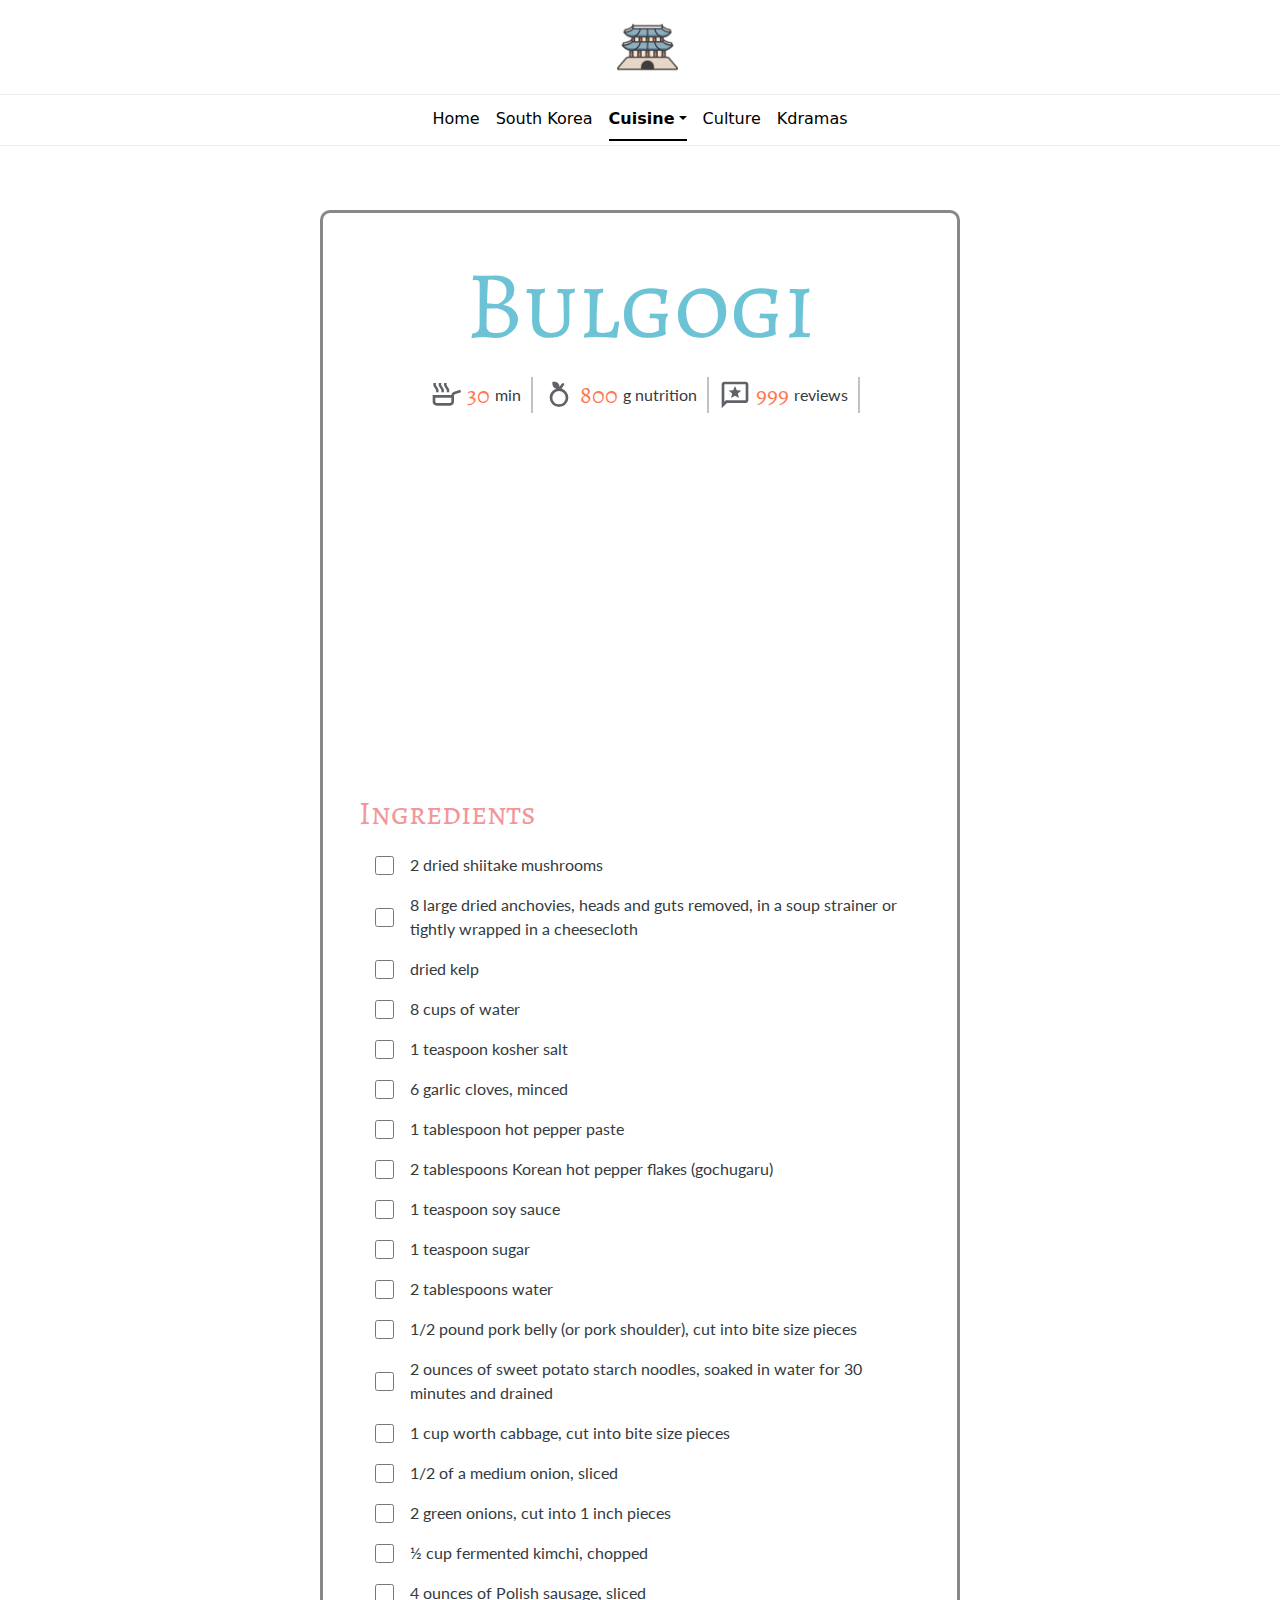
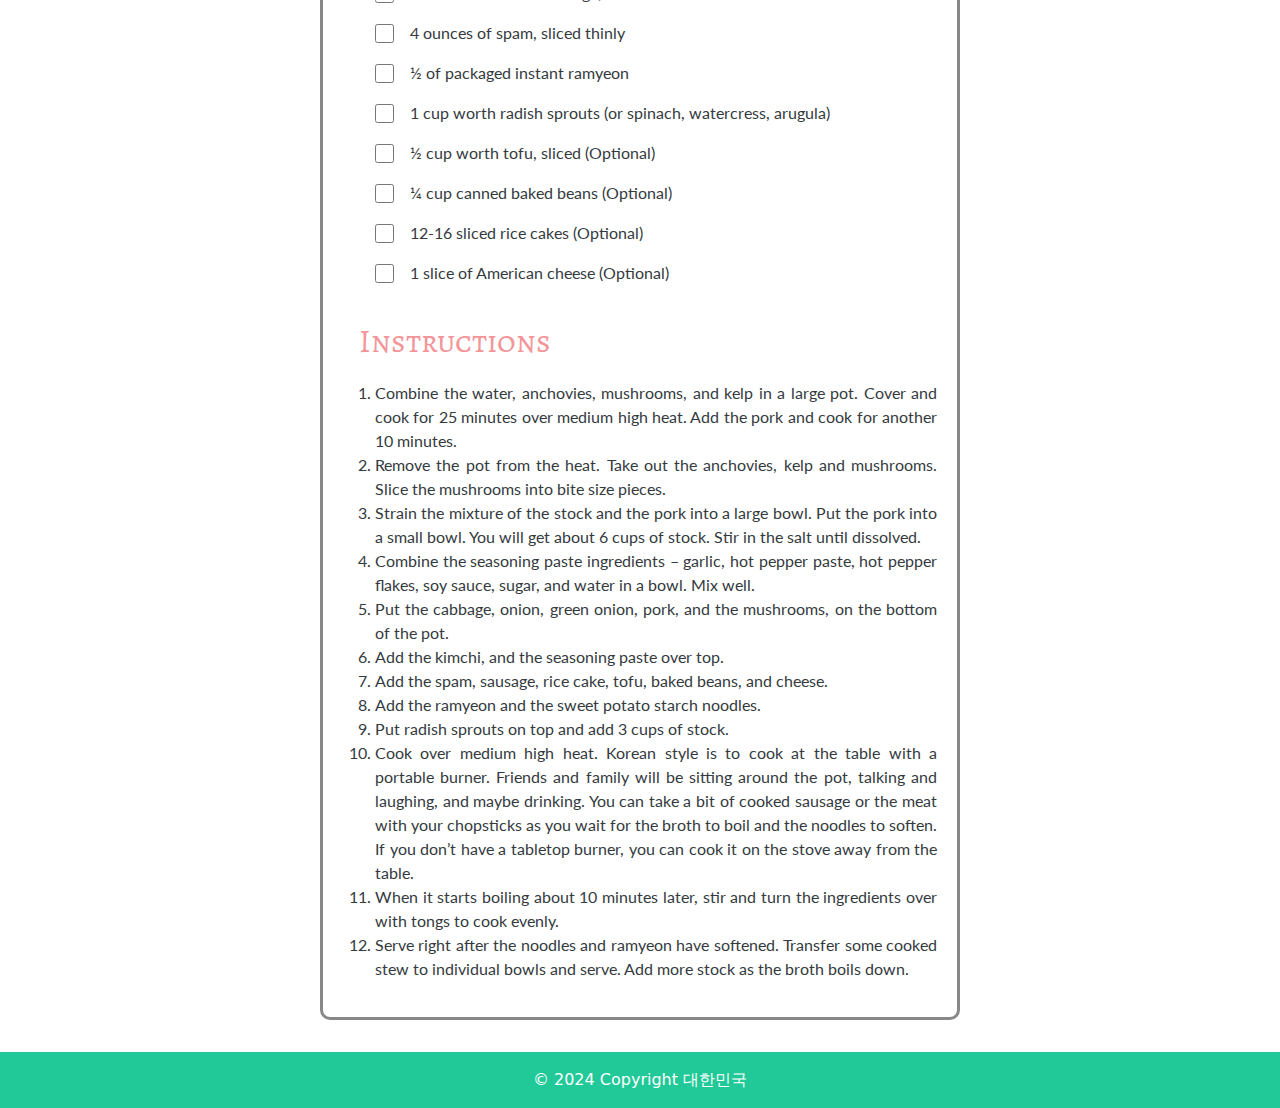
==== recipes/recipe-bulgogi.html @ a2bfebf2 "finished the bulgogi" ====
<!DOCTYPE html>
<html lang="en">
<head>
  <meta charset="UTF-8">
  <meta name="viewport" content="width=device-width, initial-scale=1.0">
  <title>Bulgogi</title>
  <script src="https://cdn.jsdelivr.net/npm/bootstrap@5.3.3/dist/js/bootstrap.bundle.min.js"></script>
  <link rel="stylesheet" href="https://cdn.jsdelivr.net/npm/bootstrap@4.3.1/dist/css/bootstrap.min.css" integrity="sha384-ggOyR0iXCbMQv3Xipma34MD+dH/1fQ784/j6cY/iJTQUOhcWr7x9JvoRxT2MZw1T" crossorigin="anonymous">
  <link rel="stylesheet" href="../bootstrap.min.css">
  <link rel="stylesheet" href="recipe.css">
</head>
<body>

  <header class="border-bottom lh-1 py-3">
    <div class="row flex-nowrap justify-content-between align-items-center">
      <div class="col-4 pt-1"></div>
      <div class="col-4 text-center">
        <a class="blog-header-logo text-body-emphasis text-decoration-none" href="../index.html"><img id="icon" src="../images/seoul-icon.png"></a>
      </div>
      <div class="col-4 d-flex justify-content-end align-items-center"></div>
    </div>
  </header>
    
  <!-- NAVBAR -->
  <div class="header-nav-bar">
		<div class="nav-scroller py-1 mb-3 border-bottom nav-bar-colors">
      <nav class="nav nav-underline justify-content-md-center">
        <a class="nav-item nav-link link-body-emphasis nav-bar-text" href="../index.html">Home</a>
        <a class="nav-item nav-link link-body-emphasis nav-bar-text" href="#">South Korea</a>
        <a class="nav-link dropdown-toggle link-body-emphasis nav-bar-text active" data-bs-toggle="dropdown" href="#" role="button" aria-haspopup="true" aria-expanded="false">Cuisine</a>
          <div class="dropdown-menu">
            <a class="dropdown-item" href="../recipes/recipe-gimbap.html">Kimbap</a>
            <a class="dropdown-item" href="../recipes/recipe-ramen.html">Budae Jjigae (Army Stew)</a>
            <a class="dropdown-item" href="../recipes/recipe-bulgogi.html">Bulgogi</a>
          </div>
        <a class="nav-item nav-link link-body-emphasis nav-bar-text" href="#">Culture</a>
        <a class="nav-item nav-link link-body-emphasis nav-bar-text" href="#">Kdramas</a>
      </nav>
    </div>
  </div>

	<section class="recipe-container">
		<div class="header">
		<header class="recipe-title"> Bulgogi</header>
			<div class="recipe-icon">
				<div class="cook-icon">
					<img src="../images/cooking-icon.svg" class="info-icon"> 
					<div class="number">30</div>
					<div class="desc">min</div>
					<div class="vr-line"></div>
				</div>
				<div class="nutrition-icon">
					<img src="../images/nutrition-icon.svg" class="info-icon">
					<div class="number">800</div>
					<div class="desc">g nutrition</div>
					<div class="vr-line"></div>
				</div>
				<div class="review-icon">
					<img src="../images/reviews-icon.svg" class="info-icon">
					<div class="number">999</div>
					<div class="desc">reviews</div>
					<div class="vr-line"></div>
				</div>
			</div>
		</div>

    <div class="youtube-video">
      <iframe width="560" height="315" src="https://www.youtube.com/embed/GRZOwklgiDo?si=ksxn6uS3JUP8RnkF&autoplay=1&mute=1" title="YouTube video player" frameborder="0" allow="accelerometer; autoplay; clipboard-write; encrypted-media; gyroscope; picture-in-picture; web-share" referrerpolicy="strict-origin-when-cross-origin" allowfullscreen></iframe>
    </div>

    <div class="ingredients-container">
      <div class="ingredients">Ingredients</div>
      <div class="ingredient-list">
        <ul class="list">
          <li class="checkbox-desc"><label for="checkbox"> <input type="checkbox" id="checkbox"></label><p id="text-strike">2 dried shiitake mushrooms</p></li>
          <li class="checkbox-desc"><label for="checkbox"> <input type="checkbox" id="checkbox"></label><p id="text-strike">8 large dried anchovies, heads and guts removed, in a soup strainer or tightly wrapped in a cheesecloth</p></li>
          <li class="checkbox-desc"><label for="checkbox"> <input type="checkbox" id="checkbox"></label><p id="text-strike">dried kelp</p></li>
					<li class="checkbox-desc"><label for="checkbox"> <input type="checkbox" id="checkbox"></label><p id="text-strike">8 cups of water</p></li>
					<li class="checkbox-desc"><label for="checkbox"> <input type="checkbox" id="checkbox"></label><p id="text-strike">1 teaspoon kosher salt</p></li>
					<li class="checkbox-desc"><label for="checkbox"> <input type="checkbox" id="checkbox"></label><p id="text-strike">6 garlic cloves, minced</p></li>
					<li class="checkbox-desc"><label for="checkbox"> <input type="checkbox" id="checkbox"></label><p id="text-strike">1 tablespoon hot pepper paste</p></li>
					<li class="checkbox-desc"><label for="checkbox"> <input type="checkbox" id="checkbox"></label><p id="text-strike">2 tablespoons Korean hot pepper flakes (gochugaru)</p></li>
					<li class="checkbox-desc"><label for="checkbox"> <input type="checkbox" id="checkbox"></label><p id="text-strike">1 teaspoon soy sauce</p></li>
					<li class="checkbox-desc"><label for="checkbox"> <input type="checkbox" id="checkbox"></label><p id="text-strike">1 teaspoon sugar</p></li>
					<li class="checkbox-desc"><label for="checkbox"> <input type="checkbox" id="checkbox"></label><p id="text-strike">2 tablespoons water</p></li>
					<li class="checkbox-desc"><label for="checkbox"> <input type="checkbox" id="checkbox"></label><p id="text-strike">1/2 pound pork belly (or pork shoulder), cut into bite size pieces</p></li>
					<li class="checkbox-desc"><label for="checkbox"> <input type="checkbox" id="checkbox"></label><p id="text-strike">2 ounces of sweet potato starch noodles, soaked in water for 30 minutes and drained</p></li>
					<li class="checkbox-desc"><label for="checkbox"> <input type="checkbox" id="checkbox"></label><p id="text-strike">1 cup worth cabbage, cut into bite size pieces</p></li>
					<li class="checkbox-desc"><label for="checkbox"> <input type="checkbox" id="checkbox"></label><p id="text-strike">1/2 of a medium onion, sliced</p></li>
					<li class="checkbox-desc"><label for="checkbox"> <input type="checkbox" id="checkbox"></label><p id="text-strike">2 green onions, cut into 1 inch pieces</p></li>
					<li class="checkbox-desc"><label for="checkbox"> <input type="checkbox" id="checkbox"></label><p id="text-strike">½ cup fermented kimchi, chopped</p></li>
					<li class="checkbox-desc"><label for="checkbox"> <input type="checkbox" id="checkbox"></label><p id="text-strike">4 ounces of Polish sausage, sliced</p></li>
					<li class="checkbox-desc"><label for="checkbox"> <input type="checkbox" id="checkbox"></label><p id="text-strike">4 ounces of  spam, sliced thinly</p></li>
					<li class="checkbox-desc"><label for="checkbox"> <input type="checkbox" id="checkbox"></label><p id="text-strike">½ of packaged instant ramyeon</p></li>
					<li class="checkbox-desc"><label for="checkbox"> <input type="checkbox" id="checkbox"></label><p id="text-strike">1 cup worth radish sprouts (or spinach, watercress, arugula)</p></li>
					<li class="checkbox-desc"><label for="checkbox"> <input type="checkbox" id="checkbox"></label><p id="text-strike">½ cup worth tofu, sliced (Optional)</p></li>
					<li class="checkbox-desc"><label for="checkbox"> <input type="checkbox" id="checkbox"></label><p id="text-strike">¼ cup canned baked beans (Optional)</p></li>
					<li class="checkbox-desc"><label for="checkbox"> <input type="checkbox" id="checkbox"></label><p id="text-strike">12-16 sliced rice cakes (Optional)</p></li>
					<li class="checkbox-desc"><label for="checkbox"> <input type="checkbox" id="checkbox"></label><p id="text-strike">1 slice of American cheese (Optional)</p></li>

					


        </ul>
        <script> 
          const checkbox = 
              document.getElementById("checkbox"); 
          const textToCross = 
              document.getElementById("text-strike"); 
              checkbox.addEventListener("change", 
              function () { 
    
                  // If checked, strike through  
                  // the paragraph text 
                  if (this.checked) { 
                      textToCross.style.textDecoration = 
                          "line-through"; 
                  } 
    
                  // If unchecked, remove the strikethrough 
                  else { 
                      textToCross.style.textDecoration = "none"; 
                  } 
              }); 
      </script> 
      </div>
    </div>

    <div class="instructions-container">
      <div class="instructions">Instructions</div>
      <div class="instruction-list">
        <ol class="ins-list">
					<li>Combine the water, anchovies, mushrooms, and kelp in a large pot. Cover and cook for 25 minutes over medium high heat. Add the pork and cook for another 10 minutes.</li>
					<li>Remove the pot from the heat. Take out the anchovies, kelp and mushrooms. Slice the mushrooms into bite size pieces.</li>
          <li>Strain the mixture of the stock and the pork into a large bowl. Put the pork into a small bowl. You will get about 6 cups of stock. Stir in the salt until dissolved.</li>
					<li>Combine the seasoning paste ingredients – garlic, hot pepper paste, hot pepper flakes, soy sauce, sugar, and water in a bowl. Mix well.</li>
					<li>Put the cabbage, onion, green onion, pork, and the mushrooms, on the bottom of the pot.</li>
					<li>Add the kimchi, and the seasoning paste over top.</li>
					<li>Add the spam, sausage, rice cake, tofu, baked beans, and cheese.</li>
					<li>Add the ramyeon and the sweet potato starch noodles.</li>
					<li>Put radish sprouts on top and add 3 cups of stock.</li>
					<li>Cook over medium high heat. Korean style is to cook at the table with a portable burner. Friends and family will be sitting around the pot, talking and laughing, and maybe drinking. You can take a bit of cooked sausage or the meat with your chopsticks as you wait for the broth to boil and the noodles to soften. If you don’t have a tabletop burner, you can cook it on the stove away from the table.</li>
					<li>When it starts boiling about 10 minutes later, stir and turn the ingredients over with tongs to cook evenly.</li>
					<li>Serve right after the noodles and ramyeon have softened. Transfer some cooked stew to individual bowls and serve. Add more stock as the broth boils down.</li>
        </ol>
      </div>
    </div>
	</section>

  <!-- FOOTER -->
  <footer class="footer">
    <div class="text-center copyright">
      © 2024 Copyright 대한민국
      <a class="text-white" href="#"></a>
    </div>
  </footer>




</body>
</html>
---- recipes/recipe.css ----
@import url('https://fonts.googleapis.com/css2?family=Alegreya+SC:ital,wght@0,400;0,500;0,700;0,800;0,900;1,400;1,500;1,700;1,800;1,900&family=Lato:ital,wght@0,100;0,300;0,400;0,700;0,900;1,100;1,300;1,400;1,700;1,900&display=swap');


#icon {
    width: 15%;
    height: auto;
    margin-left: 15px;
}

.nav-bar-colors {
    color: #888
}

.header {
    text-align: center;
    display: flex;
    flex-direction: column;
}

.header-nav-bar {
    position: sticky;
    top: 0;
    z-index: 1000;
    background-color: white;
}


.recipe-container {
    margin: auto;
    border-radius: 10px;
    border-style: solid;
    width: 50%;
    margin-top: 5%;
    justify-content: center;
    align-items: center;
    box-sizing: border-box;
    overflow: hidden;
    padding: 20px;
}

.recipe-icon {
    max-width: 700px;
    padding: 0 15px;
}

.recipe-icon, .cook-icon, .nutrition-icon, .review-icon {
    display: flex;
    flex-direction: row;
    align-items: center;
    justify-content: center;
    flex-wrap: wrap;
}


.recipe-title {
    font-family: "Alegreya SC";
    font-size: clamp(5rem, 10vw, 6rem);
    word-wrap: break-word;
    color: #6cc3d5;
}

.info-icon{
    width: clamp(1rem, 4vw, 2rem);
    height: auto;
    margin-left: 10px;
}

.vr-line {
    border-left: 2px solid rgba(73, 73, 73, 0.336);
    height: 4vh;    
}

.number {
    margin-left: 5px;
    margin-right: 5px;
    font-size: 1.5rem;
    font-family: "Alegreya SC";
    color: #ff7851;

}
.desc {
    margin-right: 10px;
}

.youtube-video {
    display: flex;
    justify-content: center;
    align-items: center;
    margin-top: 5%;
    aspect-ratio: 100;
}

.youtube-video iframe {
    max-width: 100%;
    height: auto;
    aspect-ratio: 16/9;
}

.ingredients, .instructions {
    font-family: "Alegreya SC";
    font-size: clamp(1rem, 3vw, 2rem    );
    margin-left: 1rem;
    word-wrap: break-word;
    color: #f3969a;
    margin-top: 2rem;
}

.list {
    list-style-type: none;
    padding-left: 0;
    margin: 1rem 0;  
}

.ins-list {
    padding-left: 2rem;
    margin: 1rem 0;
    text-align: justify;
}

.checkbox-desc {
    display: flex;
    align-items: center;
    padding: 0 2rem;
    margin-bottom: 1rem;
}

.checkbox-desc:last-child {
    margin-bottom: 0; 
}

.checkbox-desc p {
    margin-left: 1rem;
    margin-bottom: 0;
    font-family: 'Lato';
    font-size: 1rem;
    line-height: 1.5; 
}

.desc, .checkbox-desc p, .ins-list {
    color: #343a40;
    font-family: 'Lato';
}

.checkbox-desc label {
    display: flex;
    align-items: center;
    margin-bottom: 0;
}

.checkbox-desc input[type="checkbox"] {
    margin: 0;
    width: 1.2em;  
    height: 1.2em;
    cursor: pointer; 
}

.footer {
    margin-top: 2rem;
    text-align: center;
    padding: 1rem;
    background-color: #20c997;

}
.copyright {
    color: white;
}
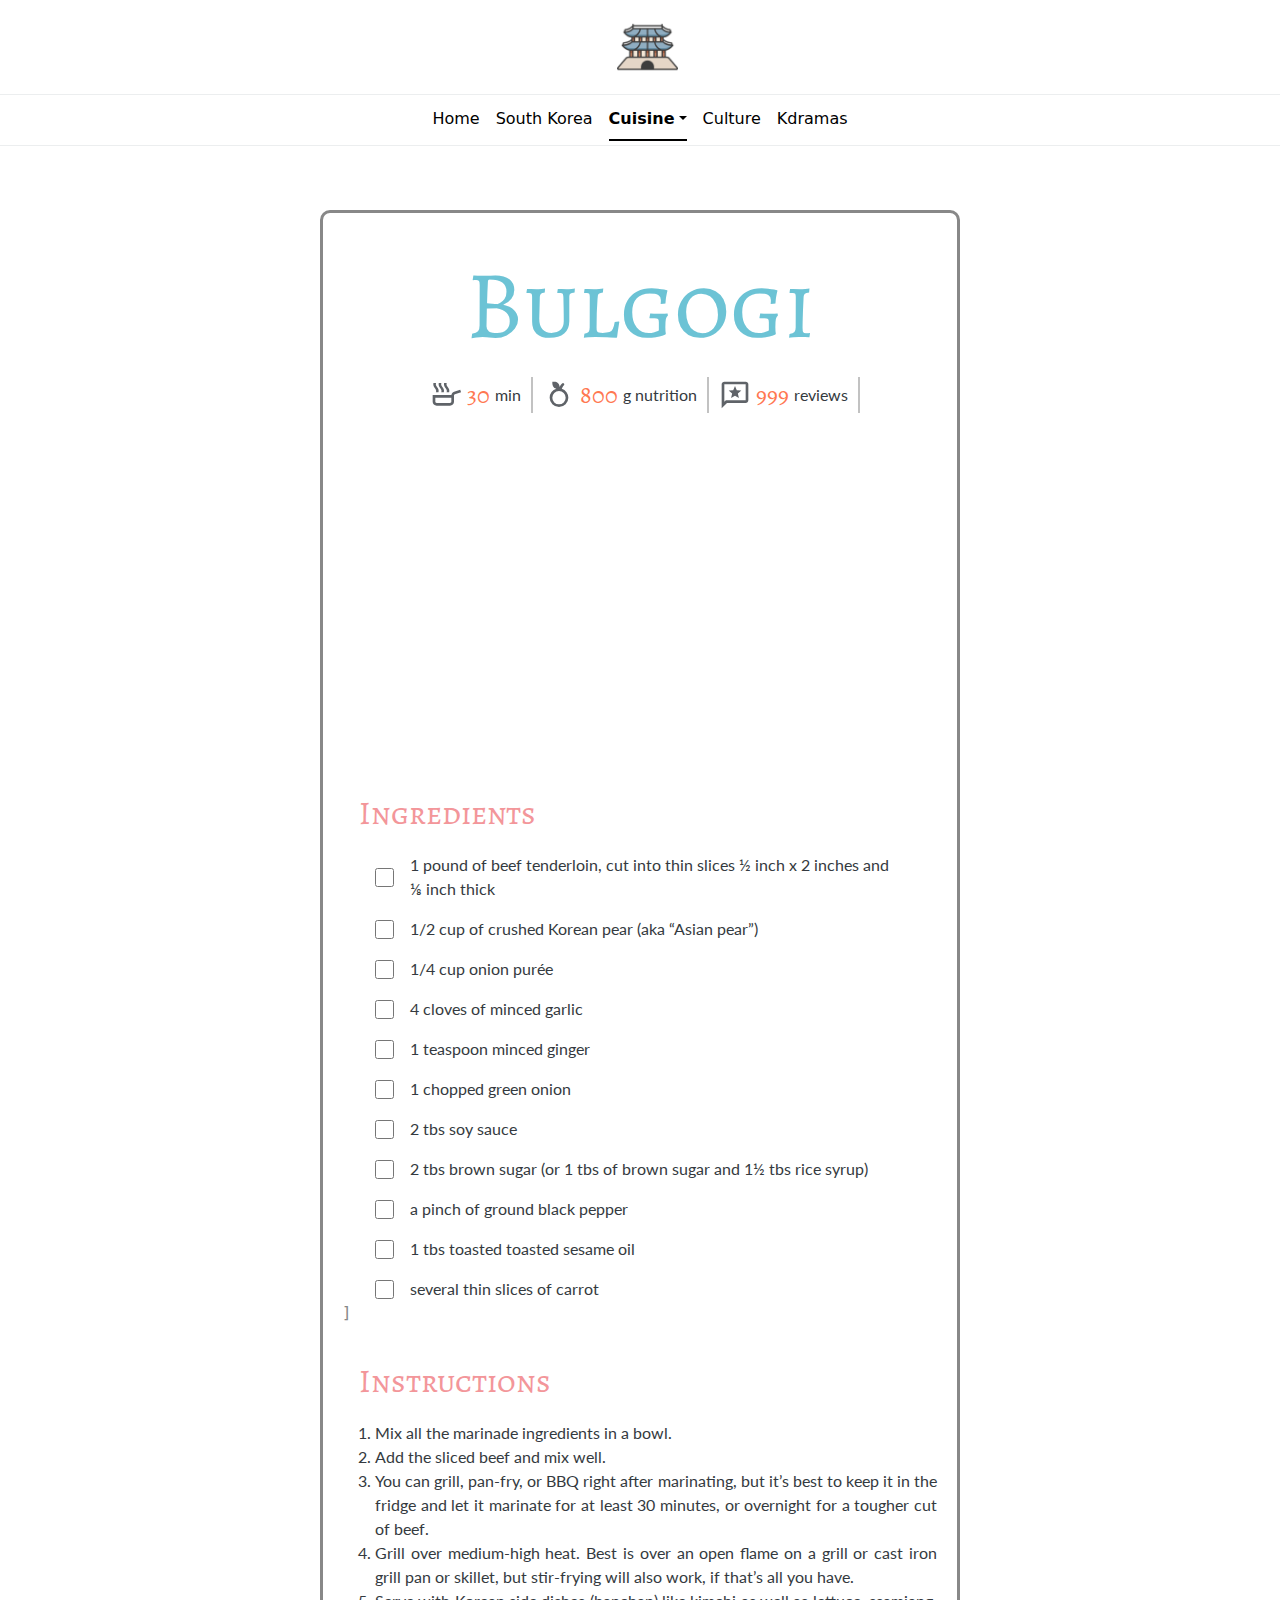
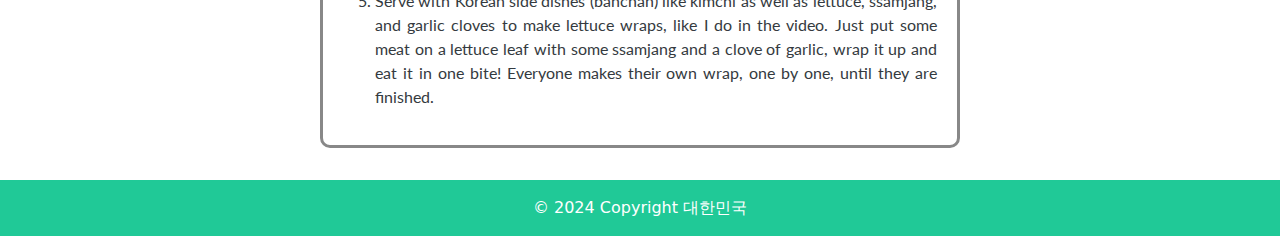
==== commit 3bcd6334: "fix links" ====
--- a/recipes/recipe-bulgogi.html
+++ b/recipes/recipe-bulgogi.html
@@ -72,31 +72,20 @@
       <div class="ingredients">Ingredients</div>
       <div class="ingredient-list">
         <ul class="list">
-          <li class="checkbox-desc"><label for="checkbox"> <input type="checkbox" id="checkbox"></label><p id="text-strike">2 dried shiitake mushrooms</p></li>
-          <li class="checkbox-desc"><label for="checkbox"> <input type="checkbox" id="checkbox"></label><p id="text-strike">8 large dried anchovies, heads and guts removed, in a soup strainer or tightly wrapped in a cheesecloth</p></li>
-          <li class="checkbox-desc"><label for="checkbox"> <input type="checkbox" id="checkbox"></label><p id="text-strike">dried kelp</p></li>
-					<li class="checkbox-desc"><label for="checkbox"> <input type="checkbox" id="checkbox"></label><p id="text-strike">8 cups of water</p></li>
-					<li class="checkbox-desc"><label for="checkbox"> <input type="checkbox" id="checkbox"></label><p id="text-strike">1 teaspoon kosher salt</p></li>
-					<li class="checkbox-desc"><label for="checkbox"> <input type="checkbox" id="checkbox"></label><p id="text-strike">6 garlic cloves, minced</p></li>
-					<li class="checkbox-desc"><label for="checkbox"> <input type="checkbox" id="checkbox"></label><p id="text-strike">1 tablespoon hot pepper paste</p></li>
-					<li class="checkbox-desc"><label for="checkbox"> <input type="checkbox" id="checkbox"></label><p id="text-strike">2 tablespoons Korean hot pepper flakes (gochugaru)</p></li>
-					<li class="checkbox-desc"><label for="checkbox"> <input type="checkbox" id="checkbox"></label><p id="text-strike">1 teaspoon soy sauce</p></li>
-					<li class="checkbox-desc"><label for="checkbox"> <input type="checkbox" id="checkbox"></label><p id="text-strike">1 teaspoon sugar</p></li>
-					<li class="checkbox-desc"><label for="checkbox"> <input type="checkbox" id="checkbox"></label><p id="text-strike">2 tablespoons water</p></li>
-					<li class="checkbox-desc"><label for="checkbox"> <input type="checkbox" id="checkbox"></label><p id="text-strike">1/2 pound pork belly (or pork shoulder), cut into bite size pieces</p></li>
-					<li class="checkbox-desc"><label for="checkbox"> <input type="checkbox" id="checkbox"></label><p id="text-strike">2 ounces of sweet potato starch noodles, soaked in water for 30 minutes and drained</p></li>
-					<li class="checkbox-desc"><label for="checkbox"> <input type="checkbox" id="checkbox"></label><p id="text-strike">1 cup worth cabbage, cut into bite size pieces</p></li>
-					<li class="checkbox-desc"><label for="checkbox"> <input type="checkbox" id="checkbox"></label><p id="text-strike">1/2 of a medium onion, sliced</p></li>
-					<li class="checkbox-desc"><label for="checkbox"> <input type="checkbox" id="checkbox"></label><p id="text-strike">2 green onions, cut into 1 inch pieces</p></li>
-					<li class="checkbox-desc"><label for="checkbox"> <input type="checkbox" id="checkbox"></label><p id="text-strike">½ cup fermented kimchi, chopped</p></li>
-					<li class="checkbox-desc"><label for="checkbox"> <input type="checkbox" id="checkbox"></label><p id="text-strike">4 ounces of Polish sausage, sliced</p></li>
-					<li class="checkbox-desc"><label for="checkbox"> <input type="checkbox" id="checkbox"></label><p id="text-strike">4 ounces of  spam, sliced thinly</p></li>
-					<li class="checkbox-desc"><label for="checkbox"> <input type="checkbox" id="checkbox"></label><p id="text-strike">½ of packaged instant ramyeon</p></li>
-					<li class="checkbox-desc"><label for="checkbox"> <input type="checkbox" id="checkbox"></label><p id="text-strike">1 cup worth radish sprouts (or spinach, watercress, arugula)</p></li>
-					<li class="checkbox-desc"><label for="checkbox"> <input type="checkbox" id="checkbox"></label><p id="text-strike">½ cup worth tofu, sliced (Optional)</p></li>
-					<li class="checkbox-desc"><label for="checkbox"> <input type="checkbox" id="checkbox"></label><p id="text-strike">¼ cup canned baked beans (Optional)</p></li>
-					<li class="checkbox-desc"><label for="checkbox"> <input type="checkbox" id="checkbox"></label><p id="text-strike">12-16 sliced rice cakes (Optional)</p></li>
-					<li class="checkbox-desc"><label for="checkbox"> <input type="checkbox" id="checkbox"></label><p id="text-strike">1 slice of American cheese (Optional)</p></li>
+          <li class="checkbox-desc"><label for="checkbox"> <input type="checkbox" id="checkbox"></label><p id="text-strike">1 pound of beef tenderloin, cut into thin slices ½ inch x 2 inches and ⅛ inch thick</p></li>
+          <li class="checkbox-desc"><label for="checkbox"> <input type="checkbox" id="checkbox"></label><p id="text-strike">1/2 cup of crushed Korean pear (aka “Asian pear”)</p></li>
+          <li class="checkbox-desc"><label for="checkbox"> <input type="checkbox" id="checkbox"></label><p id="text-strike">1/4 cup onion purée</p></li>
+          <li class="checkbox-desc"><label for="checkbox"> <input type="checkbox" id="checkbox"></label><p id="text-strike">4 cloves of minced garlic</p></li>
+          <li class="checkbox-desc"><label for="checkbox"> <input type="checkbox" id="checkbox"></label><p id="text-strike">1 teaspoon minced ginger</p></li>
+          <li class="checkbox-desc"><label for="checkbox"> <input type="checkbox" id="checkbox"></label><p id="text-strike">1 chopped green onion</p></li>
+          <li class="checkbox-desc"><label for="checkbox"> <input type="checkbox" id="checkbox"></label><p id="text-strike">2 tbs soy sauce</p></li>
+          <li class="checkbox-desc"><label for="checkbox"> <input type="checkbox" id="checkbox"></label><p id="text-strike">2 tbs brown sugar (or 1 tbs of brown sugar and 1½ tbs rice syrup)</p></li>
+          <li class="checkbox-desc"><label for="checkbox"> <input type="checkbox" id="checkbox"></label><p id="text-strike">a pinch of ground black pepper</p></li>
+          <li class="checkbox-desc"><label for="checkbox"> <input type="checkbox" id="checkbox"></label><p id="text-strike">1 tbs toasted toasted sesame oil</p></li>
+          <li class="checkbox-desc"><label for="checkbox"> <input type="checkbox" id="checkbox"></label><p id="text-strike">several thin slices of carrot</p></li>
+          
+
+]
 
 					
 
@@ -130,18 +119,11 @@
       <div class="instructions">Instructions</div>
       <div class="instruction-list">
         <ol class="ins-list">
-					<li>Combine the water, anchovies, mushrooms, and kelp in a large pot. Cover and cook for 25 minutes over medium high heat. Add the pork and cook for another 10 minutes.</li>
-					<li>Remove the pot from the heat. Take out the anchovies, kelp and mushrooms. Slice the mushrooms into bite size pieces.</li>
-          <li>Strain the mixture of the stock and the pork into a large bowl. Put the pork into a small bowl. You will get about 6 cups of stock. Stir in the salt until dissolved.</li>
-					<li>Combine the seasoning paste ingredients – garlic, hot pepper paste, hot pepper flakes, soy sauce, sugar, and water in a bowl. Mix well.</li>
-					<li>Put the cabbage, onion, green onion, pork, and the mushrooms, on the bottom of the pot.</li>
-					<li>Add the kimchi, and the seasoning paste over top.</li>
-					<li>Add the spam, sausage, rice cake, tofu, baked beans, and cheese.</li>
-					<li>Add the ramyeon and the sweet potato starch noodles.</li>
-					<li>Put radish sprouts on top and add 3 cups of stock.</li>
-					<li>Cook over medium high heat. Korean style is to cook at the table with a portable burner. Friends and family will be sitting around the pot, talking and laughing, and maybe drinking. You can take a bit of cooked sausage or the meat with your chopsticks as you wait for the broth to boil and the noodles to soften. If you don’t have a tabletop burner, you can cook it on the stove away from the table.</li>
-					<li>When it starts boiling about 10 minutes later, stir and turn the ingredients over with tongs to cook evenly.</li>
-					<li>Serve right after the noodles and ramyeon have softened. Transfer some cooked stew to individual bowls and serve. Add more stock as the broth boils down.</li>
+          <li>Mix all the marinade ingredients in a bowl.</li>
+          <li>Add the sliced beef and mix well.</li>
+          <li>You can grill, pan-fry, or BBQ right after marinating, but it’s best to keep it in the fridge and let it marinate for at least 30 minutes, or overnight for a tougher cut of beef.</li>
+          <li>Grill over medium-high heat. Best is over an open flame on a grill or cast iron grill pan or skillet, but stir-frying will also work, if that’s all you have.</li>
+          <li>Serve with Korean side dishes (banchan) like kimchi as well as lettuce, ssamjang, and garlic cloves to make lettuce wraps, like I do in the video. Just put some meat on a lettuce leaf with some ssamjang and a clove of garlic, wrap it up and eat it in one bite! Everyone makes their own wrap, one by one, until they are finished.</li>
         </ol>
       </div>
     </div>
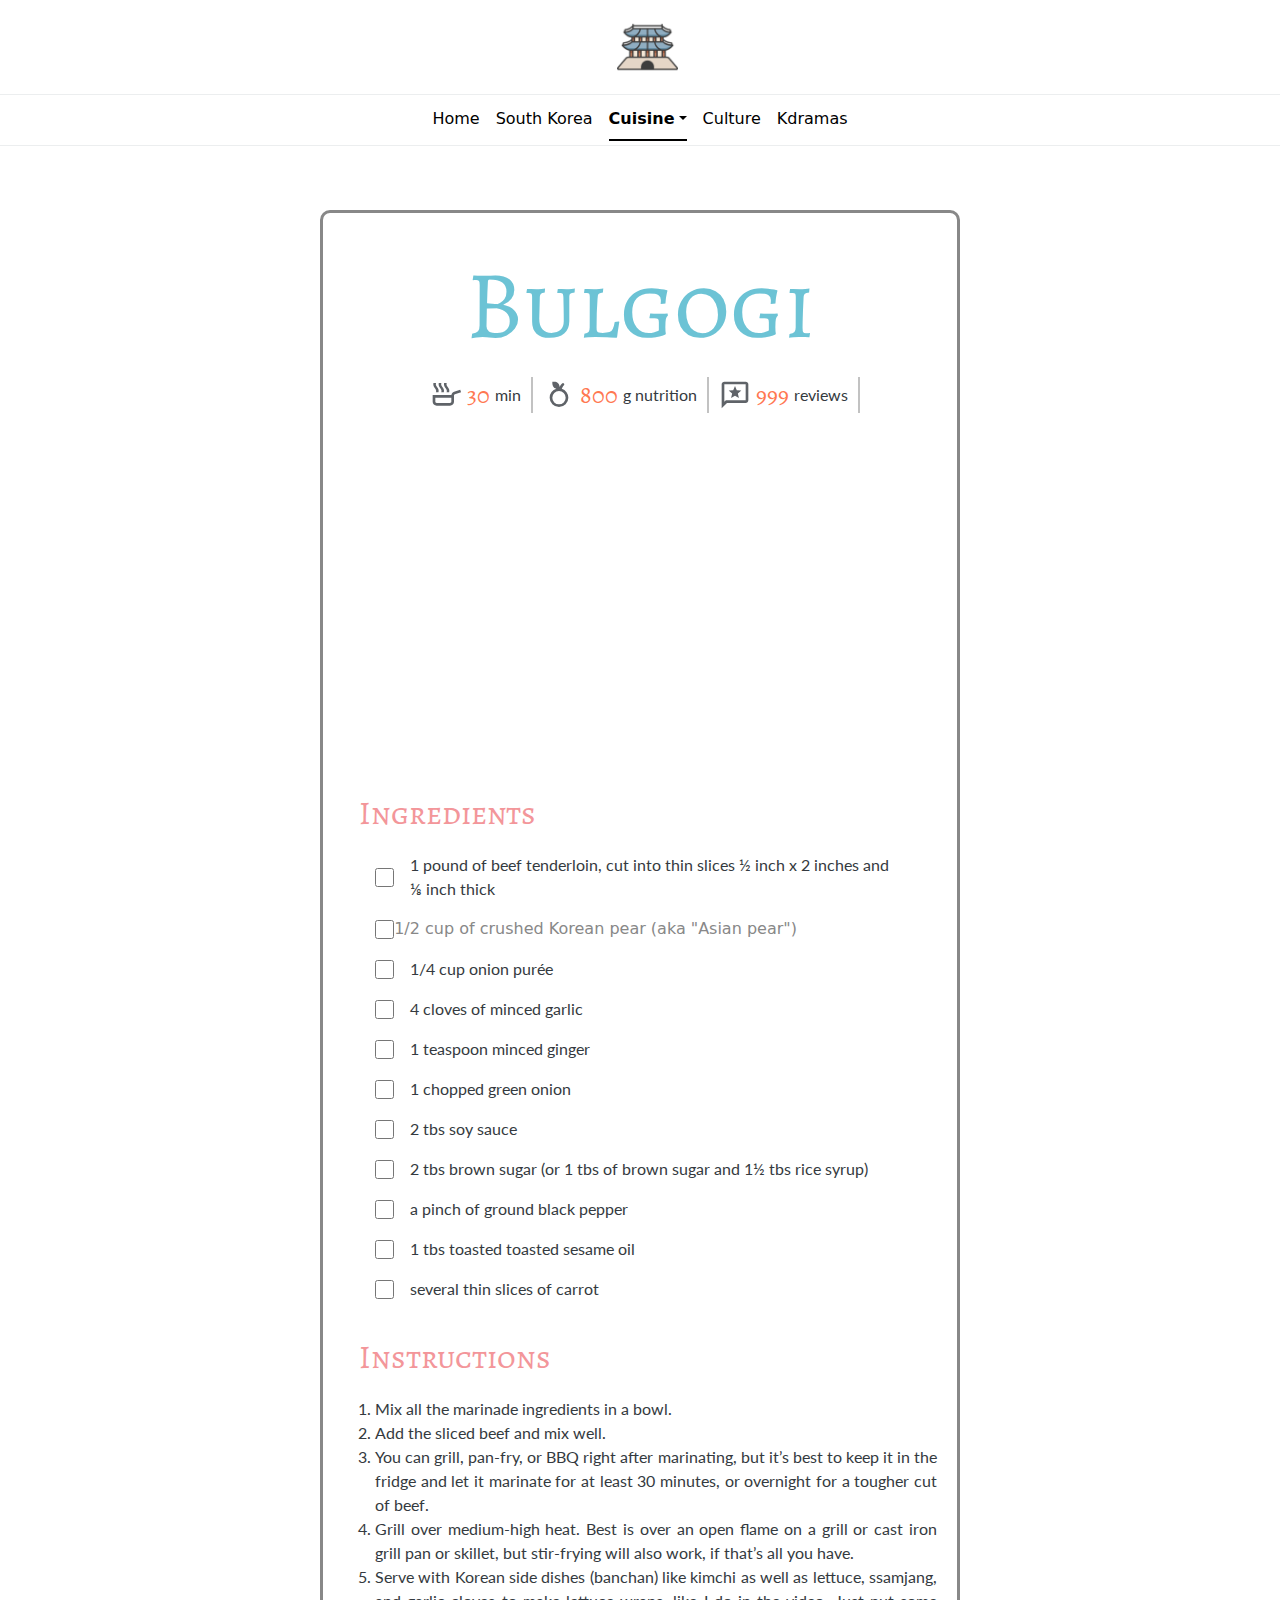
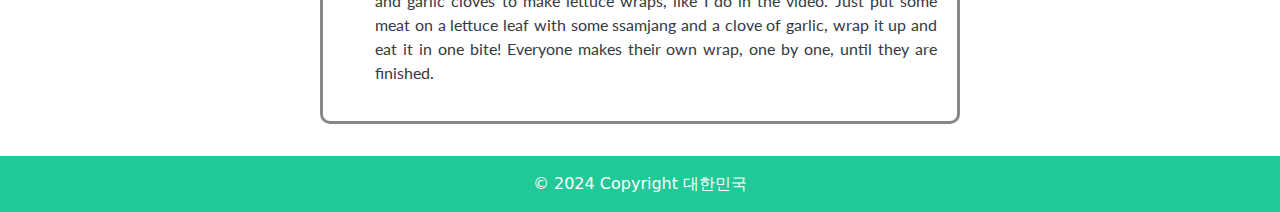
==== commit 07a98618: "fix checkbox" ====
--- a/recipes/recipe-bulgogi.html
+++ b/recipes/recipe-bulgogi.html
@@ -73,7 +73,11 @@
       <div class="ingredient-list">
         <ul class="list">
           <li class="checkbox-desc"><label for="checkbox"> <input type="checkbox" id="checkbox"></label><p id="text-strike">1 pound of beef tenderloin, cut into thin slices ½ inch x 2 inches and ⅛ inch thick</p></li>
-          <li class="checkbox-desc"><label for="checkbox"> <input type="checkbox" id="checkbox"></label><p id="text-strike">1/2 cup of crushed Korean pear (aka “Asian pear”)</p></li>
+          <li class="checkbox-desc">
+            <label><input type="checkbox" class="ingredient-checkbox">
+                <span class="ingredient-text">1/2 cup of crushed Korean pear (aka "Asian pear")</span>
+            </label>
+          </li>
           <li class="checkbox-desc"><label for="checkbox"> <input type="checkbox" id="checkbox"></label><p id="text-strike">1/4 cup onion purée</p></li>
           <li class="checkbox-desc"><label for="checkbox"> <input type="checkbox" id="checkbox"></label><p id="text-strike">4 cloves of minced garlic</p></li>
           <li class="checkbox-desc"><label for="checkbox"> <input type="checkbox" id="checkbox"></label><p id="text-strike">1 teaspoon minced ginger</p></li>
@@ -83,13 +87,6 @@
           <li class="checkbox-desc"><label for="checkbox"> <input type="checkbox" id="checkbox"></label><p id="text-strike">a pinch of ground black pepper</p></li>
           <li class="checkbox-desc"><label for="checkbox"> <input type="checkbox" id="checkbox"></label><p id="text-strike">1 tbs toasted toasted sesame oil</p></li>
           <li class="checkbox-desc"><label for="checkbox"> <input type="checkbox" id="checkbox"></label><p id="text-strike">several thin slices of carrot</p></li>
-          
-
-]
-
-					
-
-
         </ul>
         <script> 
           const checkbox = 
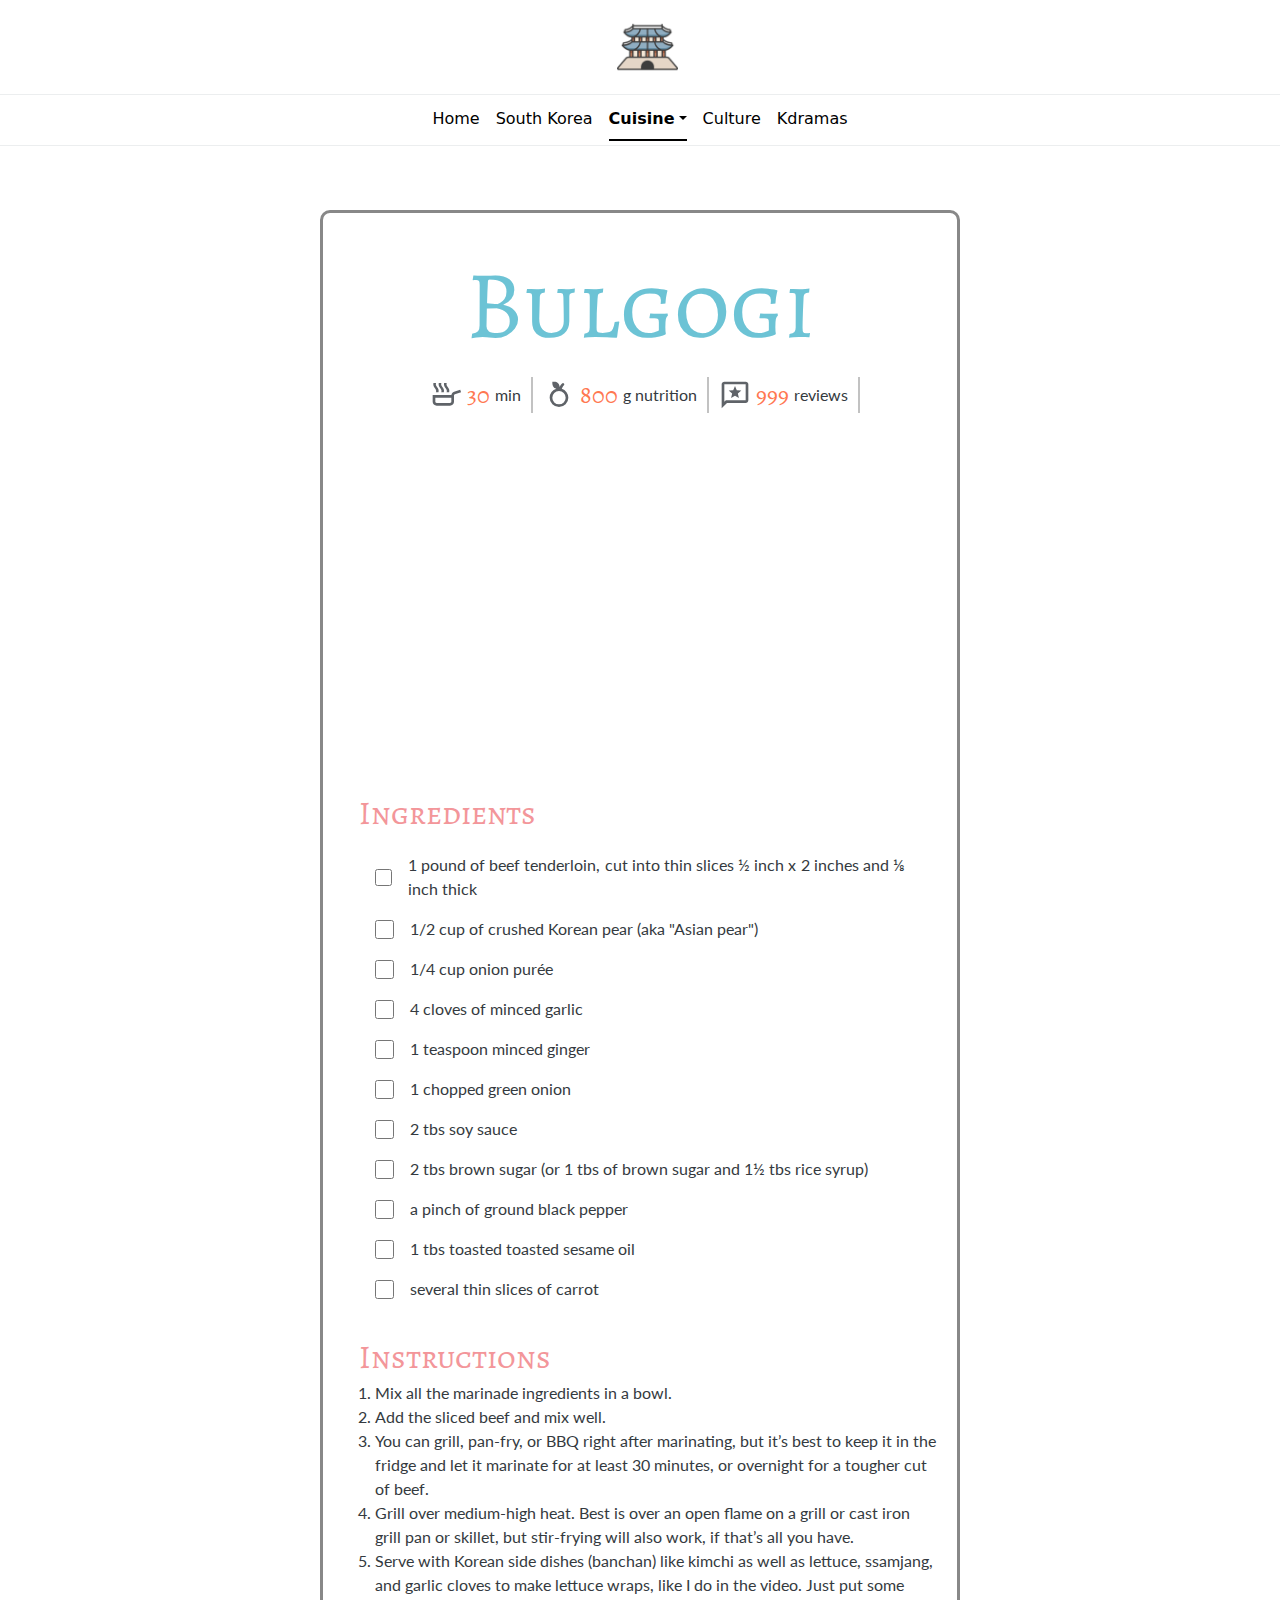
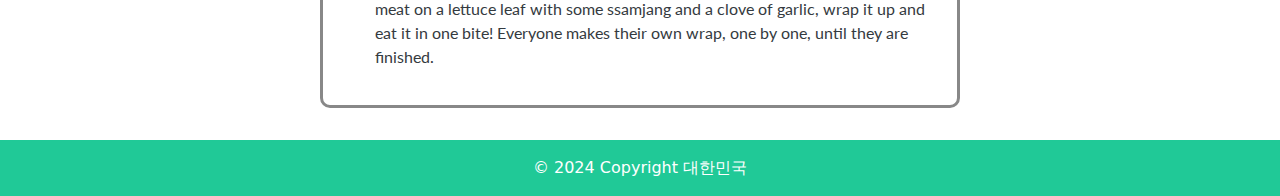
==== commit 4cb65d73: "fix classes of checkbox" ====
--- a/recipes/recipe-bulgogi.html
+++ b/recipes/recipe-bulgogi.html
@@ -72,43 +72,30 @@
       <div class="ingredients">Ingredients</div>
       <div class="ingredient-list">
         <ul class="list">
-          <li class="checkbox-desc"><label for="checkbox"> <input type="checkbox" id="checkbox"></label><p id="text-strike">1 pound of beef tenderloin, cut into thin slices ½ inch x 2 inches and ⅛ inch thick</p></li>
-          <li class="checkbox-desc">
-            <label><input type="checkbox" class="ingredient-checkbox">
-                <span class="ingredient-text">1/2 cup of crushed Korean pear (aka "Asian pear")</span>
-            </label>
-          </li>
-          <li class="checkbox-desc"><label for="checkbox"> <input type="checkbox" id="checkbox"></label><p id="text-strike">1/4 cup onion purée</p></li>
-          <li class="checkbox-desc"><label for="checkbox"> <input type="checkbox" id="checkbox"></label><p id="text-strike">4 cloves of minced garlic</p></li>
-          <li class="checkbox-desc"><label for="checkbox"> <input type="checkbox" id="checkbox"></label><p id="text-strike">1 teaspoon minced ginger</p></li>
-          <li class="checkbox-desc"><label for="checkbox"> <input type="checkbox" id="checkbox"></label><p id="text-strike">1 chopped green onion</p></li>
-          <li class="checkbox-desc"><label for="checkbox"> <input type="checkbox" id="checkbox"></label><p id="text-strike">2 tbs soy sauce</p></li>
-          <li class="checkbox-desc"><label for="checkbox"> <input type="checkbox" id="checkbox"></label><p id="text-strike">2 tbs brown sugar (or 1 tbs of brown sugar and 1½ tbs rice syrup)</p></li>
-          <li class="checkbox-desc"><label for="checkbox"> <input type="checkbox" id="checkbox"></label><p id="text-strike">a pinch of ground black pepper</p></li>
-          <li class="checkbox-desc"><label for="checkbox"> <input type="checkbox" id="checkbox"></label><p id="text-strike">1 tbs toasted toasted sesame oil</p></li>
-          <li class="checkbox-desc"><label for="checkbox"> <input type="checkbox" id="checkbox"></label><p id="text-strike">several thin slices of carrot</p></li>
+          <li class="checkbox-desc"><label><input type="checkbox" class="ingredient-checkbox"><span class="ingredient-text">1 pound of beef tenderloin, cut into thin slices ½ inch x 2 inches and ⅛ inch thick</span></label></li>
+          <li class="checkbox-desc"><label><input type="checkbox" class="ingredient-checkbox"><span class="ingredient-text">1/2 cup of crushed Korean pear (aka "Asian pear")</span></label></li>
+          <li class="checkbox-desc"><label><input type="checkbox" class="ingredient-checkbox"><span class="ingredient-text">1/4 cup onion purée</span></label></li>
+          <li class="checkbox-desc"><label><input type="checkbox" class="ingredient-checkbox"><span class="ingredient-text">4 cloves of minced garlic</span></label></li>
+          <li class="checkbox-desc"><label><input type="checkbox" class="ingredient-checkbox"><span class="ingredient-text">1 teaspoon minced ginger</span></label></li>
+          <li class="checkbox-desc"><label><input type="checkbox" class="ingredient-checkbox"><span class="ingredient-text">1 chopped green onion</span></label></li>
+          <li class="checkbox-desc"><label><input type="checkbox" class="ingredient-checkbox"><span class="ingredient-text">2 tbs soy sauce</span></label></li>
+          <li class="checkbox-desc"><label><input type="checkbox" class="ingredient-checkbox"><span class="ingredient-text">2 tbs brown sugar (or 1 tbs of brown sugar and 1½ tbs rice syrup)</span></label></li>
+          <li class="checkbox-desc"><label><input type="checkbox" class="ingredient-checkbox"><span class="ingredient-text">a pinch of ground black pepper</span></label></li>
+          <li class="checkbox-desc"><label><input type="checkbox" class="ingredient-checkbox"><span class="ingredient-text">1 tbs toasted toasted sesame oil</span></label></li>
+          <li class="checkbox-desc"><label><input type="checkbox" class="ingredient-checkbox"><span class="ingredient-text">several thin slices of carrot</span></label></li>
         </ul>
-        <script> 
-          const checkbox = 
-              document.getElementById("checkbox"); 
-          const textToCross = 
-              document.getElementById("text-strike"); 
-              checkbox.addEventListener("change", 
-              function () { 
-    
-                  // If checked, strike through  
-                  // the paragraph text 
-                  if (this.checked) { 
-                      textToCross.style.textDecoration = 
-                          "line-through"; 
-                  } 
-    
-                  // If unchecked, remove the strikethrough 
-                  else { 
-                      textToCross.style.textDecoration = "none"; 
-                  } 
-              }); 
-      </script> 
+        <script>
+          document.querySelectorAll('.ingredient-checkbox').forEach(checkbox => {
+              checkbox.addEventListener('change', function() {
+                  const textElement = this.parentElement.querySelector('.ingredient-text');
+                  if (this.checked) {
+                      textElement.classList.add('strikethrough');
+                  } else {
+                      textElement.classList.remove('strikethrough');
+                  }
+              });
+          });
+      </script>
       </div>
     </div>
 
--- a/recipes/recipe.css
+++ b/recipes/recipe.css
@@ -111,9 +111,12 @@
     margin: 1rem 0;  
 }
 
-.ins-list {
-    padding-left: 2rem;
-    margin: 1rem 0;
+.strikethrough {
+    text-decoration: line-through;
+}
+
+.ingredient-text{
+    padding-left: 1rem;
     text-align: justify;
 }
 
@@ -136,7 +139,7 @@
     line-height: 1.5; 
 }
 
-.desc, .checkbox-desc p, .ins-list {
+.desc, .checkbox-desc p, .ins-list, .ingredient-text {
     color: #343a40;
     font-family: 'Lato';
 }
